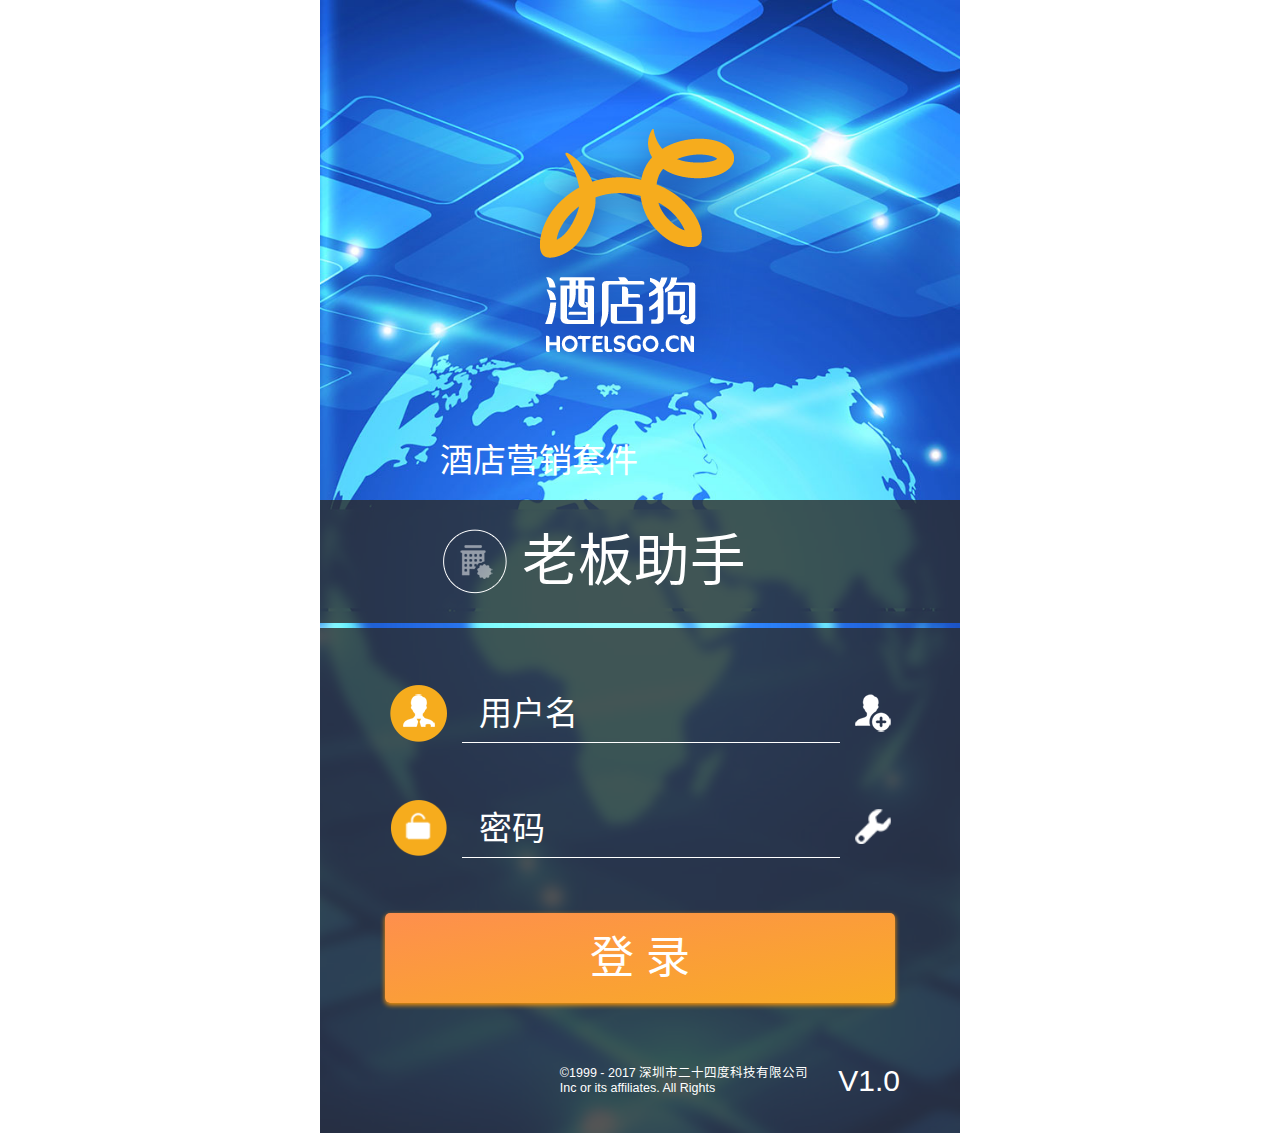
==== login.html @ c8cf0388 "bossshand" ====
<!DOCTYPE html>
<html lang="zh-cn">
<head>
    <meta charset="UTF-8">
    <meta http-equiv="X-UA-Compatible" content="IE=edge,chrome=1"/>
    <meta name="description" content=""/>
    <meta name="keywords" content=""/>
    <meta name="author" content="name, sycbbb@sina.com"/>
    <meta name="robots" content="index,follow"/>
    <meta name="viewport" content="width=device-width, initial-scale=1, maximum-scale=1, minimum-scale=1, user-scalable=no">
    <meta name="apple-mobile-web-app-status-bar-style" content="black"/>
    <meta name="format-detection" content="telephone=no, email=no,adress=no"/>
    <meta name="msapplication-tap-highlight" content="no">
    <link rel="stylesheet" href="styles/login.css">
    <title></title>
</head>
<body>
<div class="wrapper">
  <header class="header">
      <div class="logo"><img src="images/login_logo.png" alt=""></div>
      <p>酒店营销套件</p>
  </header>
  <div class="shand">
    <div class="img"><img src="images/login_icon1.png" alt=""></div>
    <p>老板助手</p>
  </div>
  <div class="login">
    <div class="itmes">
      <i><img src="images/login_icon2.png" alt=""></i>
      <label><input type="text" placeholder="用户名"></label>
      <i><img src="images/login_icon4.png" alt=""></i>
    </div>
     <div class="itmes">
      <i><img src="images/login_icon3.png" alt=""></i>
      <label><input type="text" placeholder="密码"></label>
      <i><img src="images/login_icon5.png" alt=""></i>
    </div>
    <div class="btn"><a href="">登 录</a></div>
    <footer class="footer">
      <div class="text">
        <p>©1999 - 2017 深圳市二十四度科技有限公司</p> 
        <p>Inc or its affiliates. All Rights </p>
      </div>
      <h3>V1.0</h3>
    </footer>
  </div>
</div>
<!-- script begin -->
<script src="scripts/flexible.js"></script>
<script src="scripts/jquery-3.1.1.min.js"></script>
<script>
</script>
<!-- script end -->
</body>
</html>
---- styles/login.css ----
@charset "UTF-8";
/* =================================================================
* Reset Style for Mobile
* Author:雪丘行||Bandow
* Author URI:http://www.unll123.com/
* Date:2017-09-08
* Version:0.0.2
* ================================================================== */
html {
  font-family: -apple-system, BlinkMacSystemFont, "PingFang SC","Helvetica Neue",STHeiti,"Microsoft Yahei",Tahoma,Simsun,sans-serif;
  /*-webkit-text-size-adjust是解决 iPhone 横屏时默认会放大文字的问题*/
  -ms-text-size-adjust: 100%;
  -webkit-text-size-adjust: 100%;
  /*取消掉300ms的延迟，chrome和safari可以生效*/
  touch-action: manipulation; }

html, body {
  /*-webkit-user-select:none禁止用户进行复制.选择.*/
  -webkit-user-select: none;
  user-select: none;
  width: 100%;
  /*使用min-height:100%代替height：100%*/
  height: 100%;
  min-height: 100%; }

body {
  /*弹性滚动-局部滚动开启弹性滚动：将属性挂在body上，可以避免很多奇怪的bug。*/
  overflow: scroll;
  -webkit-overflow-scrolling: touch; }

html, body, div, span, applet, object, iframe, h1, h2, h3, h4, h5, h6, p, blockquote, pre, a, abbr, acronym, address, big, cite, code, del, dfn, em, img, ins, kbd, q, s, samp, small, strike, strong, sub, sup, tt, var, b, u, i, center, dl, dt, dd, ol, ul, li, fieldset, form, label, legend, table, caption, tbody, tfoot, thead, tr, th, td, article, aside, canvas, details, embed, figure, figcaption, footer, header, hgroup, menu, nav, output, ruby, section, summary, time, div, mark, audio, video {
  margin: 0;
  padding: 0;
  border: 0;
  font: inherit;
  font-size: 100%;
  vertical-align: baseline;
  /*把所有元素的内边距和边框不再会增加它的宽度*/
  -moz-box-sizing: border-box;
  /* Firefox */
  -webkit-box-sizing: border-box;
  /* Safari */
  box-sizing: border-box; }

ol, ul {
  /*去掉列表点*/
  list-style: none; }

table {
  /*去掉表格的双行线*/
  border-collapse: collapse;
  border-spacing: 0; }

/*取消a标签在移动端点击时的背景颜色*/
a, a:hover, a:active, a:visited, a:link, a:focus {
  -webkit-tap-highlight-color: transparent;
  -webkit-tap-highlight-color: transparent;
  outline: none;
  background: none;
  text-decoration: none; }

a, img {
  /* 禁止长按链接与图片弹出菜单 */
  -webkit-touch-callout: none; }

input {
  /*ios去除input默认样式*/
  -webkit-appearance: none; }

/* =================================================================
* Reset Style for Mobile
* Author:雪丘行||Bandow
* Author URI:http://www.unll123.com/
* Date:2017-09-08
* Version:0.0.2
* ================================================================== */
.arrow-left {
  position: relative; }
.arrow-left:after {
  content: '';
  position: absolute;
  top: 50%;
  left: 50%;
  margin-top: 0;
  width: .2rem;
  height: .2rem;
  border: 1px solid;
  border-bottom: 0;
  border-right: 0;
  color: #333;
  -moz-transform: translate3d(-50%, -50%, 0) rotateZ(-45deg);
  -o-transform: translate3d(-50%, -50%, 0) rotateZ(-45deg);
  -ms-transform: translate3d(-50%, -50%, 0) rotateZ(-45deg);
  -webkit-transform: translate3d(-50%, -50%, 0) rotateZ(-45deg);
  transform: translate3d(-50%, -50%, 0) rotateZ(-45deg); }

.arrow-bottom {
  position: relative; }
.arrow-bottom:after {
  content: '';
  position: absolute;
  top: 50%;
  left: 50%;
  margin-top: -0.05rem;
  width: .2rem;
  height: .2rem;
  border: 1px solid;
  border-bottom: 0;
  border-right: 0;
  color: #333;
  -moz-transform: translate3d(-50%, -50%, 0) rotateZ(-135deg);
  -o-transform: translate3d(-50%, -50%, 0) rotateZ(-135deg);
  -ms-transform: translate3d(-50%, -50%, 0) rotateZ(-135deg);
  -webkit-transform: translate3d(-50%, -50%, 0) rotateZ(-135deg);
  transform: translate3d(-50%, -50%, 0) rotateZ(-135deg); }

.arrow-top {
  position: relative; }
.arrow-top:after {
  content: '';
  position: absolute;
  top: 50%;
  left: 50%;
  margin-top: 0.05rem;
  width: .2rem;
  height: .2rem;
  border: 1px solid;
  border-bottom: 0;
  border-right: 0;
  color: #333;
  -moz-transform: translate3d(-50%, -50%, 0) rotateZ(45deg);
  -o-transform: translate3d(-50%, -50%, 0) rotateZ(45deg);
  -ms-transform: translate3d(-50%, -50%, 0) rotateZ(45deg);
  -webkit-transform: translate3d(-50%, -50%, 0) rotateZ(45deg);
  transform: translate3d(-50%, -50%, 0) rotateZ(45deg); }

.arrow-right {
  position: relative; }
.arrow-right:after {
  content: '';
  position: absolute;
  top: 50%;
  left: 50%;
  margin-top: 0;
  width: .2rem;
  height: .2rem;
  border: 1px solid;
  border-bottom: 0;
  border-right: 0;
  color: #333;
  -moz-transform: translate3d(-50%, -50%, 0) rotateZ(135deg);
  -o-transform: translate3d(-50%, -50%, 0) rotateZ(135deg);
  -ms-transform: translate3d(-50%, -50%, 0) rotateZ(135deg);
  -webkit-transform: translate3d(-50%, -50%, 0) rotateZ(135deg);
  transform: translate3d(-50%, -50%, 0) rotateZ(135deg); }

.close-icon {
  position: relative;
  width: 30px;
  height: 30px;
  overflow: hidden;
  border-radius: 50px;
  background: #ff366f;
  opacity: 1; }
.close-icon:hover {
  cursor: pointer;
  opacity: 1; }
.close-icon:before {
  content: '';
  position: absolute;
  width: 80%;
  top: 50%;
  left: 10%;
  height: 2px;
  margin-top: -1px;
  border-radius: 5px;
  background: #ffffff;
  -moz-transform: rotate(45deg);
  -o-transform: rotate(45deg);
  -ms-transform: rotate(45deg);
  -webkit-transform: rotate(45deg);
  transform: rotate(45deg); }
.close-icon:after {
  content: '';
  position: absolute;
  width: 80%;
  top: 50%;
  left: 10%;
  height: 2px;
  margin-top: -1px;
  border-radius: 5px;
  background: #ffffff;
  -moz-transform: rotate(-45deg);
  -o-transform: rotate(-45deg);
  -ms-transform: rotate(-45deg);
  -webkit-transform: rotate(-45deg);
  transform: rotate(-45deg); }

.wrapper {
  position: relative;
  width: 100%;
  max-width: 640px;
  min-height: 100%;
  height: auto;
  margin: 0 auto;
  background: url(../images/logo_bg.jpg) repeat-y;
  background-size: 100% auto;
  overflow: hidden; }

.header {
  position: relative;
  width: 100%;
  height: 5rem;
  display: -moz-flex;
  display: -webkit-flex;
  display: flex;
  -webkit-align-items: center;
  align-items: center;
  -webkit-justify-content: center;
  -moz-justify-content: center;
  justify-content: center; }
.header .logo {
  width: 2.77rem;
  height: 3.02rem; }
.header .logo img {
  width: 100%; }
.header p {
  position: absolute;
  left: 1.2rem;
  bottom: 0.15rem;
  font: 0.33rem/1.5 -apple-system, BlinkMacSystemFont, "PingFang SC", "Helvetica Neue", "Microsoft Yahei", STHeiti, Tahoma, Simsun, sans-serif;
  color: #fff; }

.shand {
  padding: .2rem 0 .2rem  1.23rem;
  background: rgba(43, 43, 43, 0.8);
  display: -moz-flex;
  display: -webkit-flex;
  display: flex;
  -webkit-align-items: center;
  align-items: center; }
.shand .img {
  width: .64rem;
  height: .65rem; }
.shand .img img {
  width: 100%; }
.shand p {
  margin-left: .15rem;
  font: 0.5554rem/1.5 -apple-system, BlinkMacSystemFont, "PingFang SC", "Helvetica Neue", "Microsoft Yahei", STHeiti, Tahoma, Simsun, sans-serif;
  color: #fff; }

.login {
  margin-top: .05rem;
  background: rgba(43, 43, 43, 0.8); }
.login .itmes {
  padding-top: .55rem;
  display: -moz-flex;
  display: -webkit-flex;
  display: flex;
  -webkit-align-items: center;
  align-items: center;
  -webkit-justify-content: center;
  -moz-justify-content: center;
  justify-content: center; }
.login .itmes i:first-child {
  width: .57rem;
  height: .57rem; }
.login .itmes i:first-child img {
  width: 100%; }
.login .itmes i:last-child {
  width: .36rem;
  height: .38rem; }
.login .itmes i:last-child img {
  width: 100%; }
.login .itmes label {
  padding: 0 .15rem;
  margin: 0 .15rem;
  width: 3.78rem;
  height: .6rem;
  border-bottom: 1px solid #fff;
  font-size: 0; }
.login .itmes label input {
  background: none;
  border: none;
  outline: none;
  width: 100%;
  height: 100%;
  font: 0.33rem/1.5 -apple-system, BlinkMacSystemFont, "PingFang SC", "Helvetica Neue", "Microsoft Yahei", STHeiti, Tahoma, Simsun, sans-serif;
  color: #fff; }
.login .itmes label input::-webkit-input-placeholder {
  color: #fff; }
.login .btn {
  margin: .55rem auto 0;
  width: 5.1rem;
  height: .9rem;
  border-radius: 5px;
  background-color: #f7ab22;
  background: -webkit-linear-gradient(right bottom, #f8ab26, #fe8f4d);
  background: -o-linear-gradient(top left, #f8ab26, #fe8f4d);
  background: -moz-linear-gradient(top left, #f8ab26, #fe8f4d);
  background: linear-gradient(to top left, #f8ab26, #fe8f4d);
  -webkit-box-shadow: 0px 2px 5px #ff9602;
  box-shadow: 0px 2px 5px #ff9602; }
.login .btn a {
  display: block;
  font: 0.44rem/0.9rem -apple-system, BlinkMacSystemFont, "PingFang SC", "Helvetica Neue", "Microsoft Yahei", STHeiti, Tahoma, Simsun, sans-serif;
  color: #fff;
  text-align: center; }
.login .footer {
  padding-bottom: .3rem;
  margin: .55rem .6rem 0 .6rem;
  display: -moz-flex;
  display: -webkit-flex;
  display: flex;
  -webkit-align-items: center;
  align-items: center;
  -webkit-justify-content: flex-end;
  -moz-justify-content: flex-end;
  justify-content: flex-end; }
.login .footer .text p {
  font: 0.125rem/1.2 -apple-system, BlinkMacSystemFont, "PingFang SC", "Helvetica Neue", "Microsoft Yahei", STHeiti, Tahoma, Simsun, sans-serif;
  color: #fff; }
.login .footer h3 {
  margin-left: .3rem;
  font: 0.3rem/1.5 -apple-system, BlinkMacSystemFont, "PingFang SC", "Helvetica Neue", "Microsoft Yahei", STHeiti, Tahoma, Simsun, sans-serif;
  color: #fff; }

/*# sourceMappingURL=login.css.map */
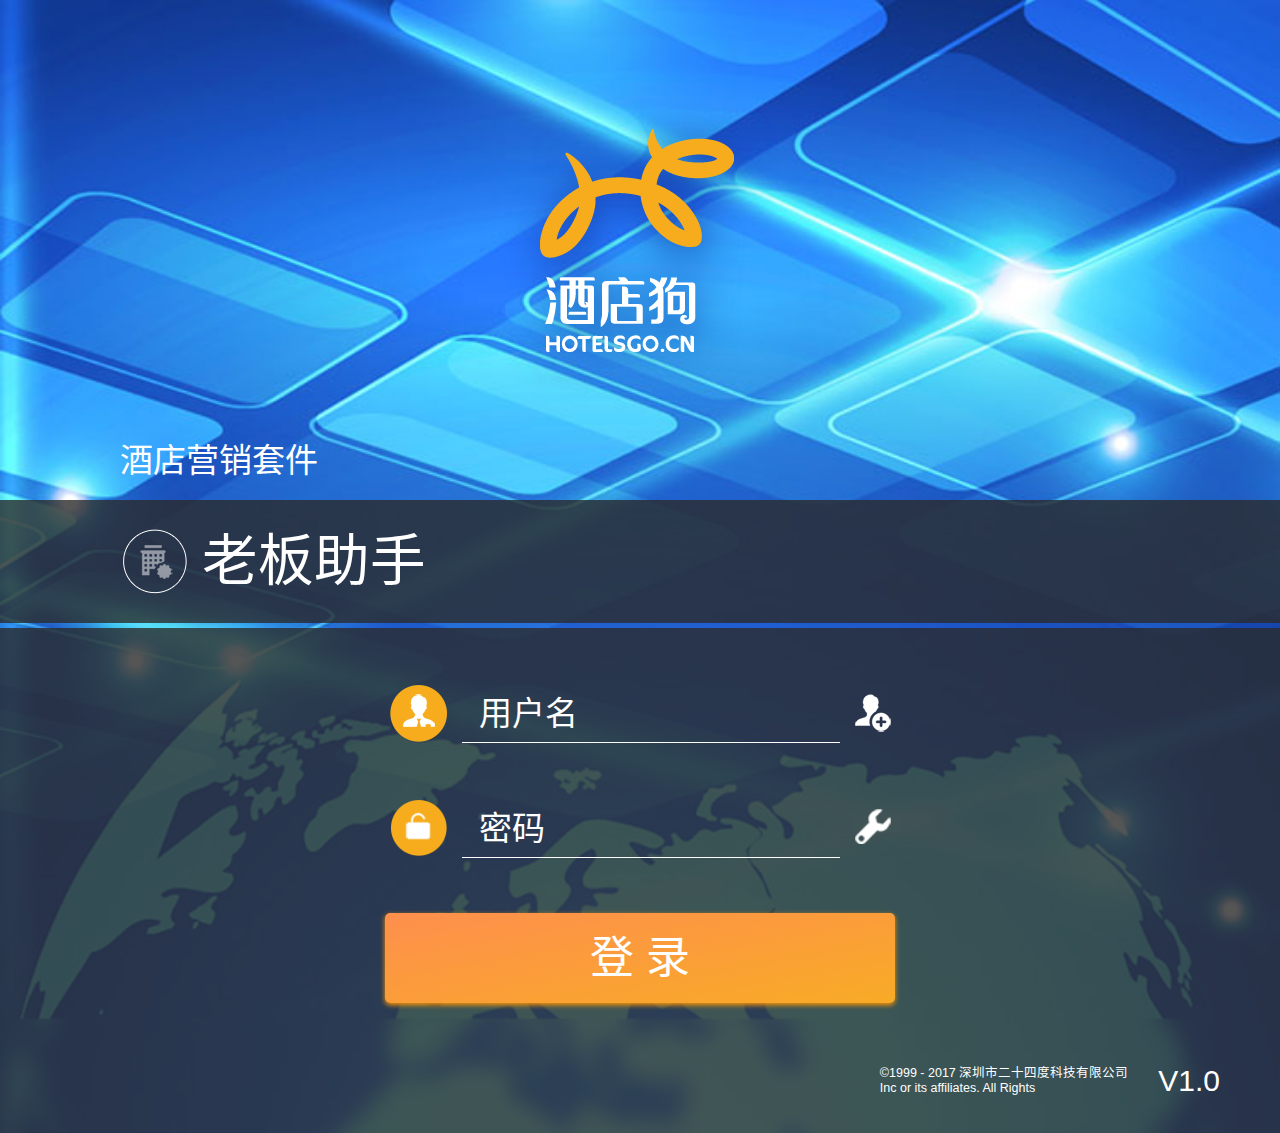
==== commit ee6eed38: "bossshand" ====
--- a/login.html
+++ b/login.html
@@ -35,7 +35,7 @@
       <label><input type="text" placeholder="密码"></label>
       <i><img src="images/login_icon5.png" alt=""></i>
     </div>
-    <div class="btn"><a href="">登 录</a></div>
+    <div class="btn"><a href="index.html">登 录</a></div>
     <footer class="footer">
       <div class="text">
         <p>©1999 - 2017 深圳市二十四度科技有限公司</p> 
--- a/styles/login.css
+++ b/styles/login.css
@@ -12,7 +12,8 @@
   -ms-text-size-adjust: 100%;
   -webkit-text-size-adjust: 100%;
   /*取消掉300ms的延迟，chrome和safari可以生效*/
-  touch-action: manipulation; }
+  touch-action: manipulation;
+}
 
 html, body {
   /*-webkit-user-select:none禁止用户进行复制.选择.*/
@@ -21,14 +22,28 @@
   width: 100%;
   /*使用min-height:100%代替height：100%*/
   height: 100%;
-  min-height: 100%; }
+  min-height: 100%;
+}
 
 body {
   /*弹性滚动-局部滚动开启弹性滚动：将属性挂在body上，可以避免很多奇怪的bug。*/
   overflow: scroll;
-  -webkit-overflow-scrolling: touch; }
-
-html, body, div, span, applet, object, iframe, h1, h2, h3, h4, h5, h6, p, blockquote, pre, a, abbr, acronym, address, big, cite, code, del, dfn, em, img, ins, kbd, q, s, samp, small, strike, strong, sub, sup, tt, var, b, u, i, center, dl, dt, dd, ol, ul, li, fieldset, form, label, legend, table, caption, tbody, tfoot, thead, tr, th, td, article, aside, canvas, details, embed, figure, figcaption, footer, header, hgroup, menu, nav, output, ruby, section, summary, time, div, mark, audio, video {
+  -webkit-overflow-scrolling: touch;
+}
+
+html, body, div, span, applet, object, iframe,
+h1, h2, h3, h4, h5, h6, p, blockquote, pre,
+a, abbr, acronym, address, big, cite, code,
+del, dfn, em, img, ins, kbd, q, s, samp,
+small, strike, strong, sub, sup, tt, var,
+b, u, i, center,
+dl, dt, dd, ol, ul, li,
+fieldset, form, label, legend,
+table, caption, tbody, tfoot, thead, tr, th, td,
+article, aside, canvas, details, embed,
+figure, figcaption, footer, header, hgroup,
+menu, nav, output, ruby, section, summary,
+time, div, mark, audio, video {
   margin: 0;
   padding: 0;
   border: 0;
@@ -40,16 +55,19 @@
   /* Firefox */
   -webkit-box-sizing: border-box;
   /* Safari */
-  box-sizing: border-box; }
+  box-sizing: border-box;
+}
 
 ol, ul {
   /*去掉列表点*/
-  list-style: none; }
+  list-style: none;
+}
 
 table {
   /*去掉表格的双行线*/
   border-collapse: collapse;
-  border-spacing: 0; }
+  border-spacing: 0;
+}
 
 /*取消a标签在移动端点击时的背景颜色*/
 a, a:hover, a:active, a:visited, a:link, a:focus {
@@ -57,15 +75,18 @@
   -webkit-tap-highlight-color: transparent;
   outline: none;
   background: none;
-  text-decoration: none; }
+  text-decoration: none;
+}
 
 a, img {
   /* 禁止长按链接与图片弹出菜单 */
-  -webkit-touch-callout: none; }
+  -webkit-touch-callout: none;
+}
 
 input {
   /*ios去除input默认样式*/
-  -webkit-appearance: none; }
+  -webkit-appearance: none;
+}
 
 /* =================================================================
 * Reset Style for Mobile
@@ -75,7 +96,8 @@
 * Version:0.0.2
 * ================================================================== */
 .arrow-left {
-  position: relative; }
+  position: relative;
+}
 .arrow-left:after {
   content: '';
   position: absolute;
@@ -92,10 +114,12 @@
   -o-transform: translate3d(-50%, -50%, 0) rotateZ(-45deg);
   -ms-transform: translate3d(-50%, -50%, 0) rotateZ(-45deg);
   -webkit-transform: translate3d(-50%, -50%, 0) rotateZ(-45deg);
-  transform: translate3d(-50%, -50%, 0) rotateZ(-45deg); }
+  transform: translate3d(-50%, -50%, 0) rotateZ(-45deg);
+}
 
 .arrow-bottom {
-  position: relative; }
+  position: relative;
+}
 .arrow-bottom:after {
   content: '';
   position: absolute;
@@ -112,10 +136,12 @@
   -o-transform: translate3d(-50%, -50%, 0) rotateZ(-135deg);
   -ms-transform: translate3d(-50%, -50%, 0) rotateZ(-135deg);
   -webkit-transform: translate3d(-50%, -50%, 0) rotateZ(-135deg);
-  transform: translate3d(-50%, -50%, 0) rotateZ(-135deg); }
+  transform: translate3d(-50%, -50%, 0) rotateZ(-135deg);
+}
 
 .arrow-top {
-  position: relative; }
+  position: relative;
+}
 .arrow-top:after {
   content: '';
   position: absolute;
@@ -132,10 +158,12 @@
   -o-transform: translate3d(-50%, -50%, 0) rotateZ(45deg);
   -ms-transform: translate3d(-50%, -50%, 0) rotateZ(45deg);
   -webkit-transform: translate3d(-50%, -50%, 0) rotateZ(45deg);
-  transform: translate3d(-50%, -50%, 0) rotateZ(45deg); }
+  transform: translate3d(-50%, -50%, 0) rotateZ(45deg);
+}
 
 .arrow-right {
-  position: relative; }
+  position: relative;
+}
 .arrow-right:after {
   content: '';
   position: absolute;
@@ -152,7 +180,8 @@
   -o-transform: translate3d(-50%, -50%, 0) rotateZ(135deg);
   -ms-transform: translate3d(-50%, -50%, 0) rotateZ(135deg);
   -webkit-transform: translate3d(-50%, -50%, 0) rotateZ(135deg);
-  transform: translate3d(-50%, -50%, 0) rotateZ(135deg); }
+  transform: translate3d(-50%, -50%, 0) rotateZ(135deg);
+}
 
 .close-icon {
   position: relative;
@@ -161,10 +190,12 @@
   overflow: hidden;
   border-radius: 50px;
   background: #ff366f;
-  opacity: 1; }
+  opacity: 1;
+}
 .close-icon:hover {
   cursor: pointer;
-  opacity: 1; }
+  opacity: 1;
+}
 .close-icon:before {
   content: '';
   position: absolute;
@@ -179,7 +210,8 @@
   -o-transform: rotate(45deg);
   -ms-transform: rotate(45deg);
   -webkit-transform: rotate(45deg);
-  transform: rotate(45deg); }
+  transform: rotate(45deg);
+}
 .close-icon:after {
   content: '';
   position: absolute;
@@ -194,18 +226,19 @@
   -o-transform: rotate(-45deg);
   -ms-transform: rotate(-45deg);
   -webkit-transform: rotate(-45deg);
-  transform: rotate(-45deg); }
+  transform: rotate(-45deg);
+}
 
 .wrapper {
   position: relative;
   width: 100%;
-  max-width: 640px;
   min-height: 100%;
   height: auto;
   margin: 0 auto;
   background: url(../images/logo_bg.jpg) repeat-y;
   background-size: 100% auto;
-  overflow: hidden; }
+  overflow: hidden;
+}
 
 .header {
   position: relative;
@@ -218,18 +251,22 @@
   align-items: center;
   -webkit-justify-content: center;
   -moz-justify-content: center;
-  justify-content: center; }
+  justify-content: center;
+}
 .header .logo {
   width: 2.77rem;
-  height: 3.02rem; }
+  height: 3.02rem;
+}
 .header .logo img {
-  width: 100%; }
+  width: 100%;
+}
 .header p {
   position: absolute;
   left: 1.2rem;
   bottom: 0.15rem;
   font: 0.33rem/1.5 -apple-system, BlinkMacSystemFont, "PingFang SC", "Helvetica Neue", "Microsoft Yahei", STHeiti, Tahoma, Simsun, sans-serif;
-  color: #fff; }
+  color: #fff;
+}
 
 .shand {
   padding: .2rem 0 .2rem  1.23rem;
@@ -238,20 +275,25 @@
   display: -webkit-flex;
   display: flex;
   -webkit-align-items: center;
-  align-items: center; }
+  align-items: center;
+}
 .shand .img {
   width: .64rem;
-  height: .65rem; }
+  height: .65rem;
+}
 .shand .img img {
-  width: 100%; }
+  width: 100%;
+}
 .shand p {
   margin-left: .15rem;
   font: 0.5554rem/1.5 -apple-system, BlinkMacSystemFont, "PingFang SC", "Helvetica Neue", "Microsoft Yahei", STHeiti, Tahoma, Simsun, sans-serif;
-  color: #fff; }
+  color: #fff;
+}
 
 .login {
   margin-top: .05rem;
-  background: rgba(43, 43, 43, 0.8); }
+  background: rgba(43, 43, 43, 0.8);
+}
 .login .itmes {
   padding-top: .55rem;
   display: -moz-flex;
@@ -261,24 +303,30 @@
   align-items: center;
   -webkit-justify-content: center;
   -moz-justify-content: center;
-  justify-content: center; }
+  justify-content: center;
+}
 .login .itmes i:first-child {
   width: .57rem;
-  height: .57rem; }
+  height: .57rem;
+}
 .login .itmes i:first-child img {
-  width: 100%; }
+  width: 100%;
+}
 .login .itmes i:last-child {
   width: .36rem;
-  height: .38rem; }
+  height: .38rem;
+}
 .login .itmes i:last-child img {
-  width: 100%; }
+  width: 100%;
+}
 .login .itmes label {
   padding: 0 .15rem;
   margin: 0 .15rem;
   width: 3.78rem;
   height: .6rem;
   border-bottom: 1px solid #fff;
-  font-size: 0; }
+  font-size: 0;
+}
 .login .itmes label input {
   background: none;
   border: none;
@@ -286,9 +334,11 @@
   width: 100%;
   height: 100%;
   font: 0.33rem/1.5 -apple-system, BlinkMacSystemFont, "PingFang SC", "Helvetica Neue", "Microsoft Yahei", STHeiti, Tahoma, Simsun, sans-serif;
-  color: #fff; }
+  color: #fff;
+}
 .login .itmes label input::-webkit-input-placeholder {
-  color: #fff; }
+  color: #fff;
+}
 .login .btn {
   margin: .55rem auto 0;
   width: 5.1rem;
@@ -300,12 +350,14 @@
   background: -moz-linear-gradient(top left, #f8ab26, #fe8f4d);
   background: linear-gradient(to top left, #f8ab26, #fe8f4d);
   -webkit-box-shadow: 0px 2px 5px #ff9602;
-  box-shadow: 0px 2px 5px #ff9602; }
+  box-shadow: 0px 2px 5px #ff9602;
+}
 .login .btn a {
   display: block;
   font: 0.44rem/0.9rem -apple-system, BlinkMacSystemFont, "PingFang SC", "Helvetica Neue", "Microsoft Yahei", STHeiti, Tahoma, Simsun, sans-serif;
   color: #fff;
-  text-align: center; }
+  text-align: center;
+}
 .login .footer {
   padding-bottom: .3rem;
   margin: .55rem .6rem 0 .6rem;
@@ -316,13 +368,16 @@
   align-items: center;
   -webkit-justify-content: flex-end;
   -moz-justify-content: flex-end;
-  justify-content: flex-end; }
+  justify-content: flex-end;
+}
 .login .footer .text p {
   font: 0.125rem/1.2 -apple-system, BlinkMacSystemFont, "PingFang SC", "Helvetica Neue", "Microsoft Yahei", STHeiti, Tahoma, Simsun, sans-serif;
-  color: #fff; }
+  color: #fff;
+}
 .login .footer h3 {
   margin-left: .3rem;
   font: 0.3rem/1.5 -apple-system, BlinkMacSystemFont, "PingFang SC", "Helvetica Neue", "Microsoft Yahei", STHeiti, Tahoma, Simsun, sans-serif;
-  color: #fff; }
+  color: #fff;
+}
 
 /*# sourceMappingURL=login.css.map */
